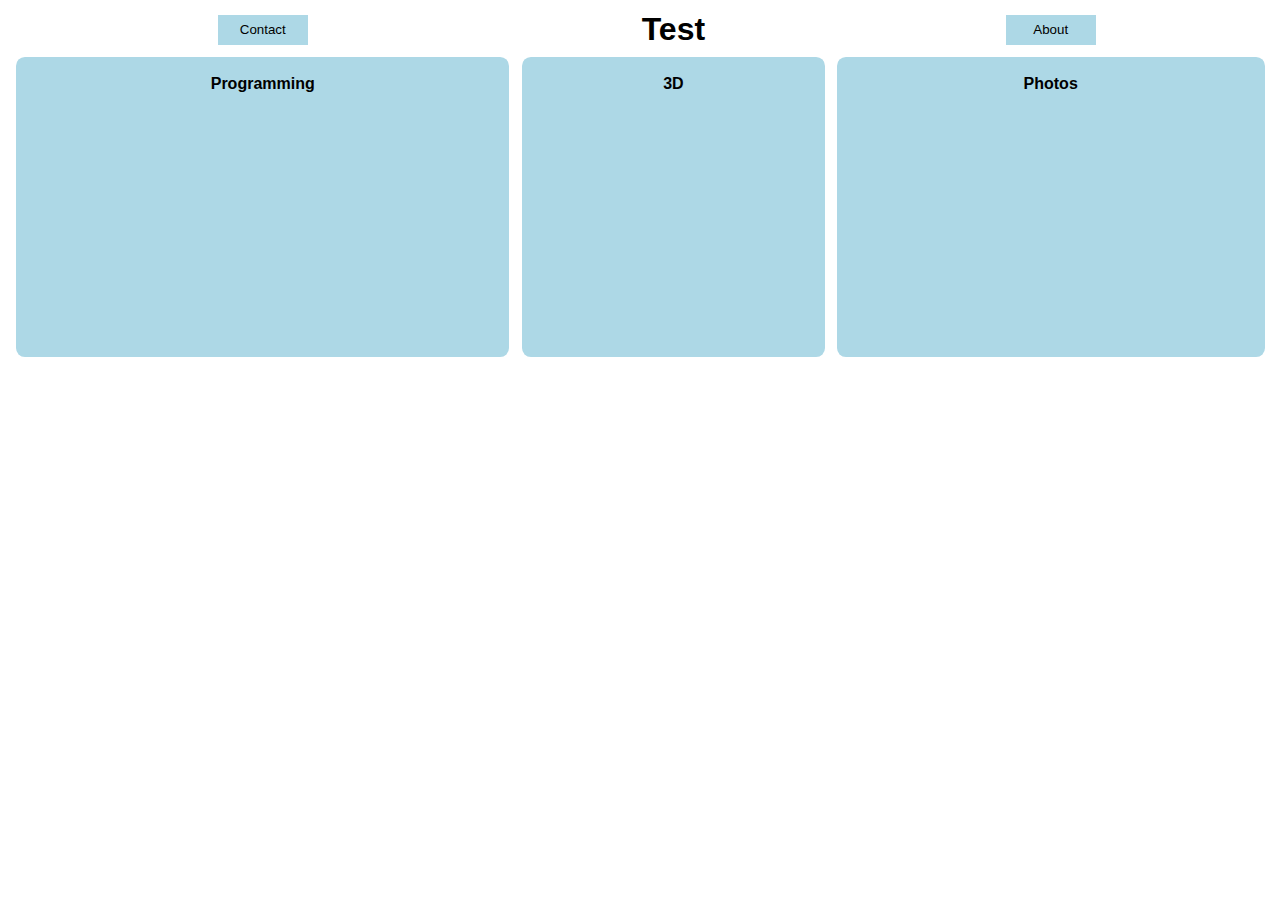
==== index.html @ 1b921f5f "Aesthetic changes to table" ====
<DOCTYPE=HTML>
    <body id="Body">
    <!-- <a style="visibility: hidden;">v1.3</a> -->
        <table style="width:100%; text-align:center;" id="aboutcontacttable">
            <tr>
                <th><a href="https://www.youtube.com/watch?v=dQw4w9WgXcQ&feature=youtu.be"><button class="externallink">Contact</button></a></th>
                <th><div id="Title">Test</div></th>
                <th><a href="https://www.youtube.com/watch?v=dQw4w9WgXcQ&feature=youtu.be"><button class="externallink">About</button></a></th>
            </tr>
            <tr>
                <th><a><div class="contentlink"><br>Programming</div></a></th>
                <th><a><div class="contentlink"><br>3D</div></a></th>
                <th><a><div class="contentlink"><br>Photos</div></a></th>
            </tr>
        </table>

        <table id="contenttable" style="width: 100%; text-align: center;">
            <tr>
                <!-- <th><div class="contentlink"><br>Photos</div></th>
                <th><div class="contentlink"><br>Programming</div></th>
                <th><div class="contentlink"><br>3D</div></th> -->
            </tr>
        </table>
    </body>
    <head>
        <meta name="viewport" content="width=device-width, initial-scale=1.0">
        <script src="https://ajax.googleapis.com/ajax/libs/jquery/3.5.1/jquery.min.js"></script>
        <link rel="stylesheet" href="index.css">
        <script src="index.js"></script>
    </head>
</DOCTYPE>
---- index.css ----
#Title{
    font-weight: bold;
    font-size: 200%;
    text-align: center;
    /* background-color: aqua; */
}
#Body{ 
    font-family: Arial, Helvetica, sans-serif;
}

.externallink{
    background-color: lightblue;
    border: 0ch;
    cursor: pointer;
    height: 30px;
    width: 90px;
}
.contentlink{
    background-color: lightblue;
    border: 0ch;
    cursor: pointer;
    height: 300px;
    margin: 1%;
    border-radius: 1ch;
}
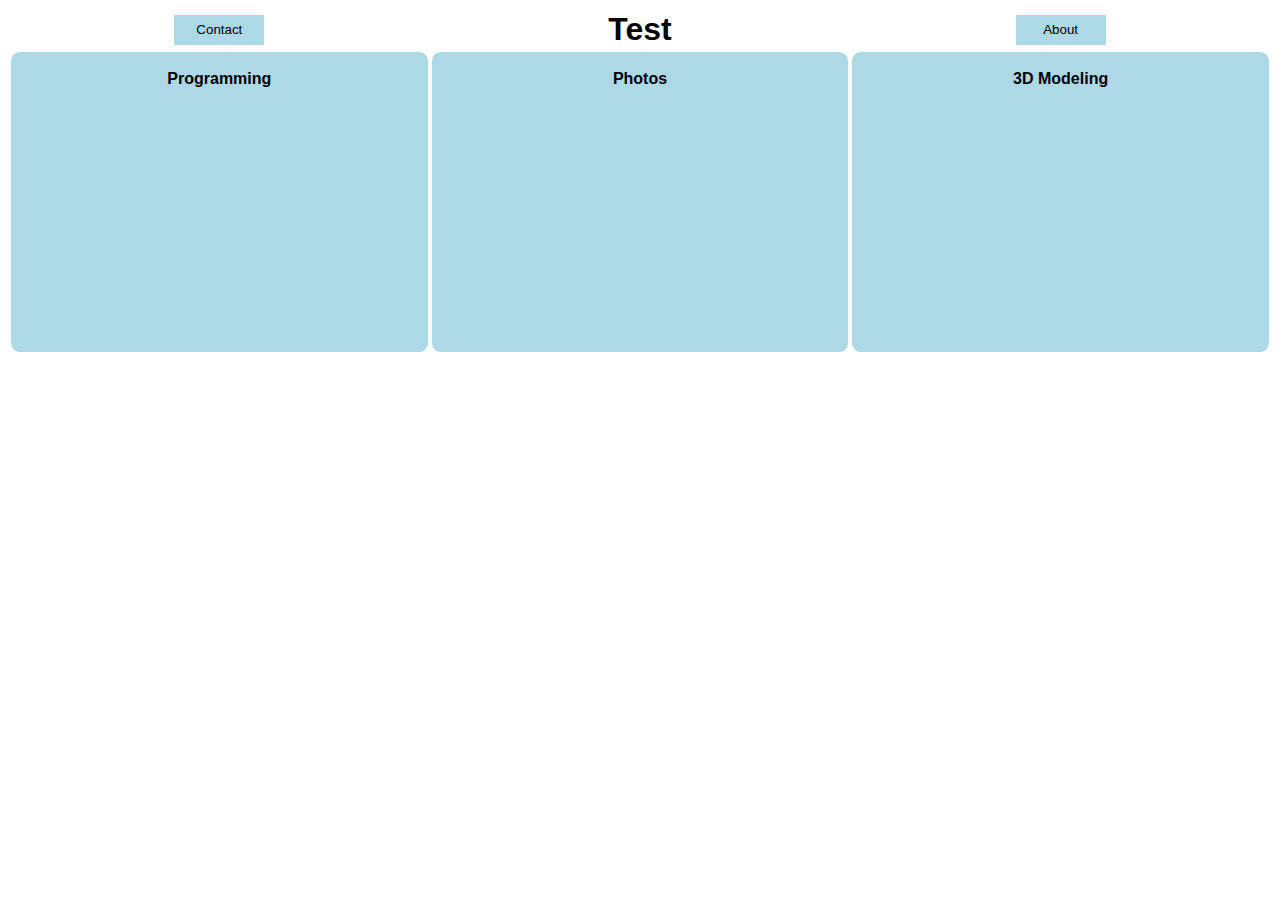
==== commit 51d0ab0d: "Fixed Table size bug" ====
--- a/index.html
+++ b/index.html
@@ -2,6 +2,9 @@
     <body id="Body">
     <!-- <a style="visibility: hidden;">v1.3</a> -->
         <table style="width:100%; text-align:center;" id="aboutcontacttable">
+            <col width='33.33%'>
+            <col width='33.33%'>
+            <col width='33.33%'>
             <tr>
                 <th><a href="https://www.youtube.com/watch?v=dQw4w9WgXcQ&feature=youtu.be"><button class="externallink">Contact</button></a></th>
                 <th><div id="Title">Test</div></th>
@@ -9,16 +12,8 @@
             </tr>
             <tr>
                 <th><a><div class="contentlink"><br>Programming</div></a></th>
-                <th><a><div class="contentlink"><br>3D</div></a></th>
                 <th><a><div class="contentlink"><br>Photos</div></a></th>
-            </tr>
-        </table>
-
-        <table id="contenttable" style="width: 100%; text-align: center;">
-            <tr>
-                <!-- <th><div class="contentlink"><br>Photos</div></th>
-                <th><div class="contentlink"><br>Programming</div></th>
-                <th><div class="contentlink"><br>3D</div></th> -->
+                <th><a><div class="contentlink"><br>3D Modeling</div></a></th>
             </tr>
         </table>
     </body>
--- a/index.css
+++ b/index.css
@@ -20,6 +20,6 @@
     border: 0ch;
     cursor: pointer;
     height: 300px;
-    margin: 1%;
+    width: 100%;
     border-radius: 1ch;
 }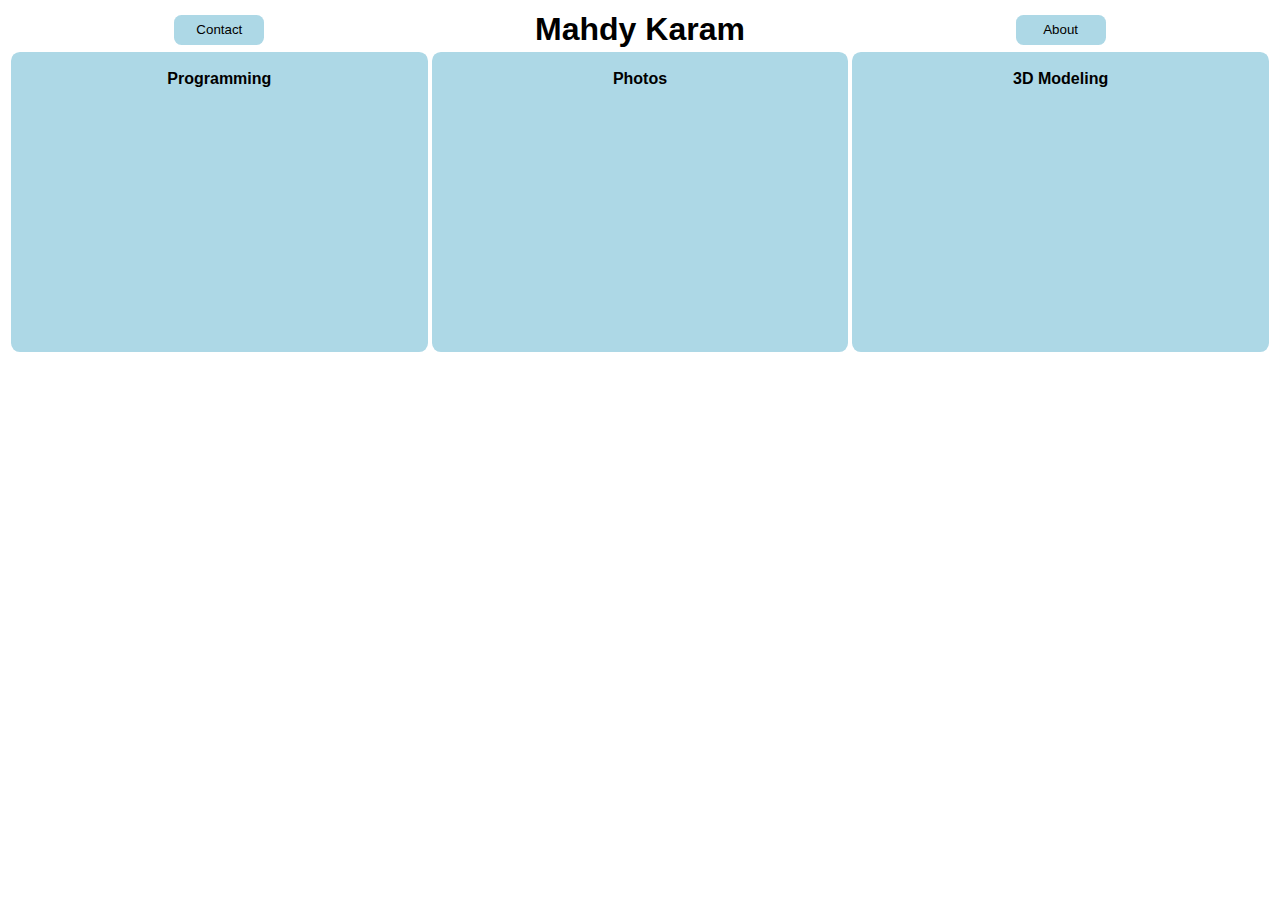
==== commit 23cff0c9: "Test #2" ====
--- a/index.html
+++ b/index.html
@@ -1,13 +1,13 @@
 <DOCTYPE=HTML>
     <body id="Body">
-    <!-- <a style="visibility: hidden;">v1.3</a> -->
+    <!-- <a style="visibility: hidden;">v1.4</a> -->
         <table style="width:100%; text-align:center;" id="aboutcontacttable">
             <col width='33.33%'>
             <col width='33.33%'>
             <col width='33.33%'>
             <tr>
                 <th><a href="https://www.youtube.com/watch?v=dQw4w9WgXcQ&feature=youtu.be"><button class="externallink">Contact</button></a></th>
-                <th><div id="Title">Test</div></th>
+                <th><div id="Title">Mahdy Karam</div></th>
                 <th><a href="https://www.youtube.com/watch?v=dQw4w9WgXcQ&feature=youtu.be"><button class="externallink">About</button></a></th>
             </tr>
             <tr>
--- a/index.css
+++ b/index.css
@@ -14,7 +14,12 @@
     cursor: pointer;
     height: 30px;
     width: 90px;
+    border-radius: 1ch;
 }
+.externallink:active{
+    background-color:  #33ccff;
+}
+
 .contentlink{
     background-color: lightblue;
     border: 0ch;
@@ -22,4 +27,7 @@
     height: 300px;
     width: 100%;
     border-radius: 1ch;
+}
+.contentlink:active{
+    background-color:  #33ccff;
 }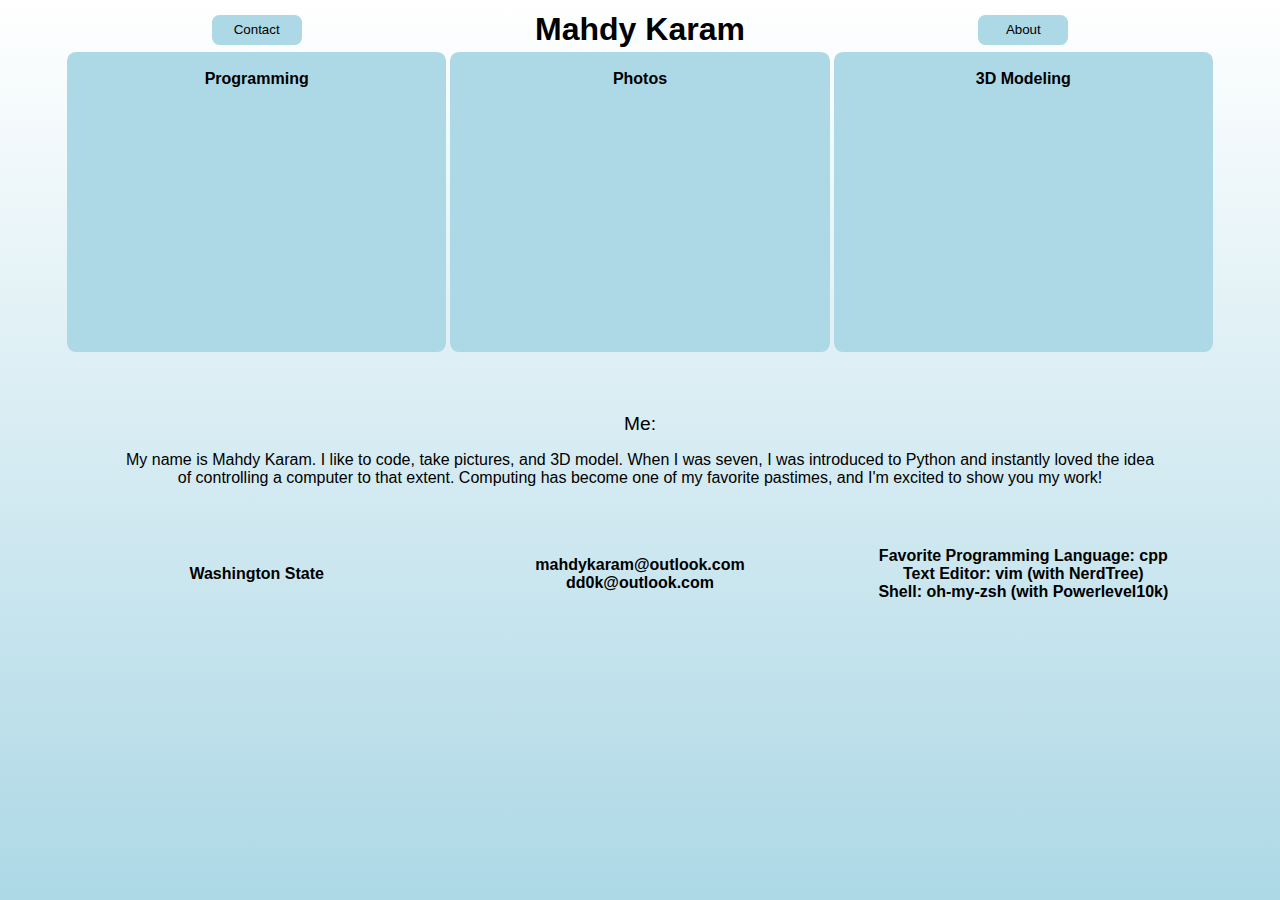
==== commit 90663e28: "Added an 'Me' Section and footer, and background gradient" ====
--- a/index.html
+++ b/index.html
@@ -1,6 +1,6 @@
 <DOCTYPE=HTML>
     <body id="Body">
-    <!-- <a style="visibility: hidden;">v1.4</a> -->
+    <!-- <a style="visibility: hidden;">v1.6</a> -->
         <table style="width:100%; text-align:center;" id="aboutcontacttable">
             <col width='33.33%'>
             <col width='33.33%'>
@@ -16,6 +16,25 @@
                 <th><a><div class="contentlink"><br>3D Modeling</div></a></th>
             </tr>
         </table>
+        <div id="about">
+            <a id="abouttitle">Me:</a>
+            <p>My name is Mahdy Karam. I like to code, take pictures, and 3D model. When I was seven, 
+                I was introduced to Python and instantly loved the idea of controlling a computer to that extent. 
+                Computing has become one of my favorite pastimes, and I'm excited to show you my work!
+            </p>
+        </div>
+        <div id="info">
+            <table style="width: 100%;">
+                <col width='33.33%'>
+                <col width='33.33%'>
+                <col width='33.33%'>
+                <tr>
+                    <th>Washington State</th>
+                    <th>mahdykaram@outlook.com <br> dd0k@outlook.com</th>
+                    <th>Favorite Programming Language: cpp <br> Text Editor: vim (with NerdTree) <br> Shell: oh-my-zsh (with Powerlevel10k)</th>
+                </tr>
+            </table>
+        </div>
     </body>
     <head>
         <meta name="viewport" content="width=device-width, initial-scale=1.0">
--- a/index.css
+++ b/index.css
@@ -6,6 +6,10 @@
 }
 #Body{ 
     font-family: Arial, Helvetica, sans-serif;
+    margin-bottom: 5%;
+    margin-left: 5%;
+    margin-right: 5%;
+    background-image: linear-gradient(white, lightblue);
 }
 
 .externallink{
@@ -30,4 +34,16 @@
 }
 .contentlink:active{
     background-color:  #33ccff;
+}
+
+#about{
+    margin: 5%;
+    text-align: center;
+}
+#abouttitle{
+    font-size: larger;
+}
+
+#info{
+    margin-top: 5%;
 }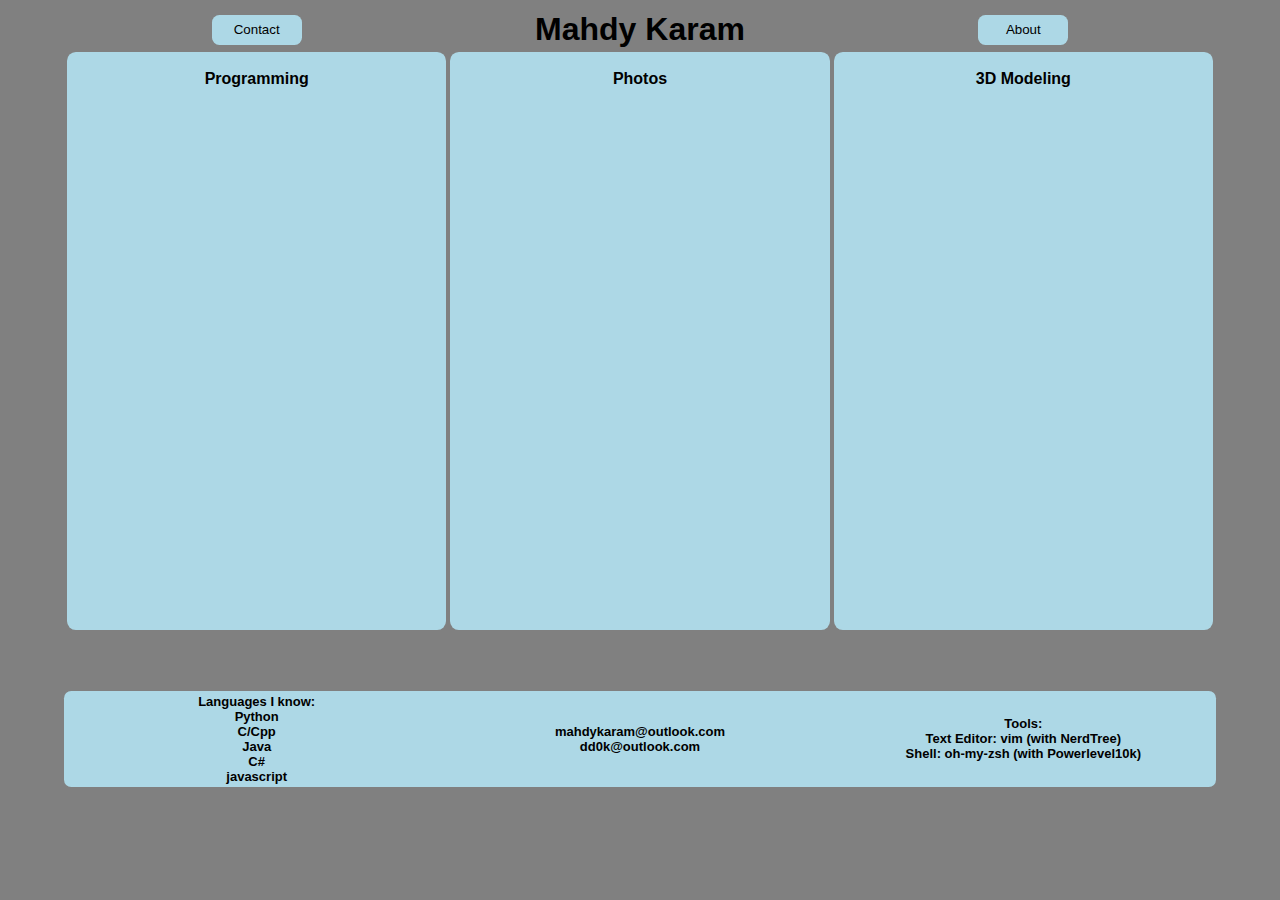
==== commit e1d7cc0c: "Final Edit On the Old Version" ====
--- a/index.html
+++ b/index.html
@@ -1,6 +1,6 @@
 <DOCTYPE=HTML>
     <body id="Body">
-    <!-- <a style="visibility: hidden;">v1.6</a> -->
+    <!-- <a style="visibility: hidden;">v1.7</a> -->
         <table style="width:100%; text-align:center;" id="aboutcontacttable">
             <col width='33.33%'>
             <col width='33.33%'>
@@ -16,22 +16,23 @@
                 <th><a><div class="contentlink"><br>3D Modeling</div></a></th>
             </tr>
         </table>
-        <div id="about">
+        <!-- <div id="about">
+            <br>
             <a id="abouttitle">Me:</a>
-            <p>My name is Mahdy Karam. I like to code, take pictures, and 3D model. When I was seven, 
+            <p style="margin-top:  0; border: 20ch;">My name is Mahdy Karam. I like to code, take pictures, and 3D model. When I was seven, 
                 I was introduced to Python and instantly loved the idea of controlling a computer to that extent. 
                 Computing has become one of my favorite pastimes, and I'm excited to show you my work!
             </p>
-        </div>
+        </div> -->
         <div id="info">
-            <table style="width: 100%;">
+            <table style="width: 100%; font-size: small; background-color: lightblue; border-radius: 1ch;">
                 <col width='33.33%'>
                 <col width='33.33%'>
                 <col width='33.33%'>
                 <tr>
-                    <th>Washington State</th>
+                    <th>Languages I know: <br> Python <br> C/Cpp <br> Java <br> C# <br> javascript</th>
                     <th>mahdykaram@outlook.com <br> dd0k@outlook.com</th>
-                    <th>Favorite Programming Language: cpp <br> Text Editor: vim (with NerdTree) <br> Shell: oh-my-zsh (with Powerlevel10k)</th>
+                    <th>Tools: <br> Text Editor: vim (with NerdTree) <br> Shell: oh-my-zsh (with Powerlevel10k)</th>
                 </tr>
             </table>
         </div>
--- a/index.css
+++ b/index.css
@@ -9,7 +9,8 @@
     margin-bottom: 5%;
     margin-left: 5%;
     margin-right: 5%;
-    background-image: linear-gradient(white, lightblue);
+    /* background-image: linear-gradient(#80d4ff, rgb(68, 195, 238)); */
+    background-color: grey;
 }
 
 .externallink{
@@ -28,7 +29,7 @@
     background-color: lightblue;
     border: 0ch;
     cursor: pointer;
-    height: 300px;
+    height: 65ch;   
     width: 100%;
     border-radius: 1ch;
 }
@@ -37,13 +38,17 @@
 }
 
 #about{
-    margin: 5%;
+    width: 100%;
+    height: 15%;
+    margin-top: 5%;
     text-align: center;
+    background-color: lightblue;
+    border-radius: 1ch;
 }
 #abouttitle{
     font-size: larger;
 }
-
 #info{
     margin-top: 5%;
+    font-size: x-small;
 }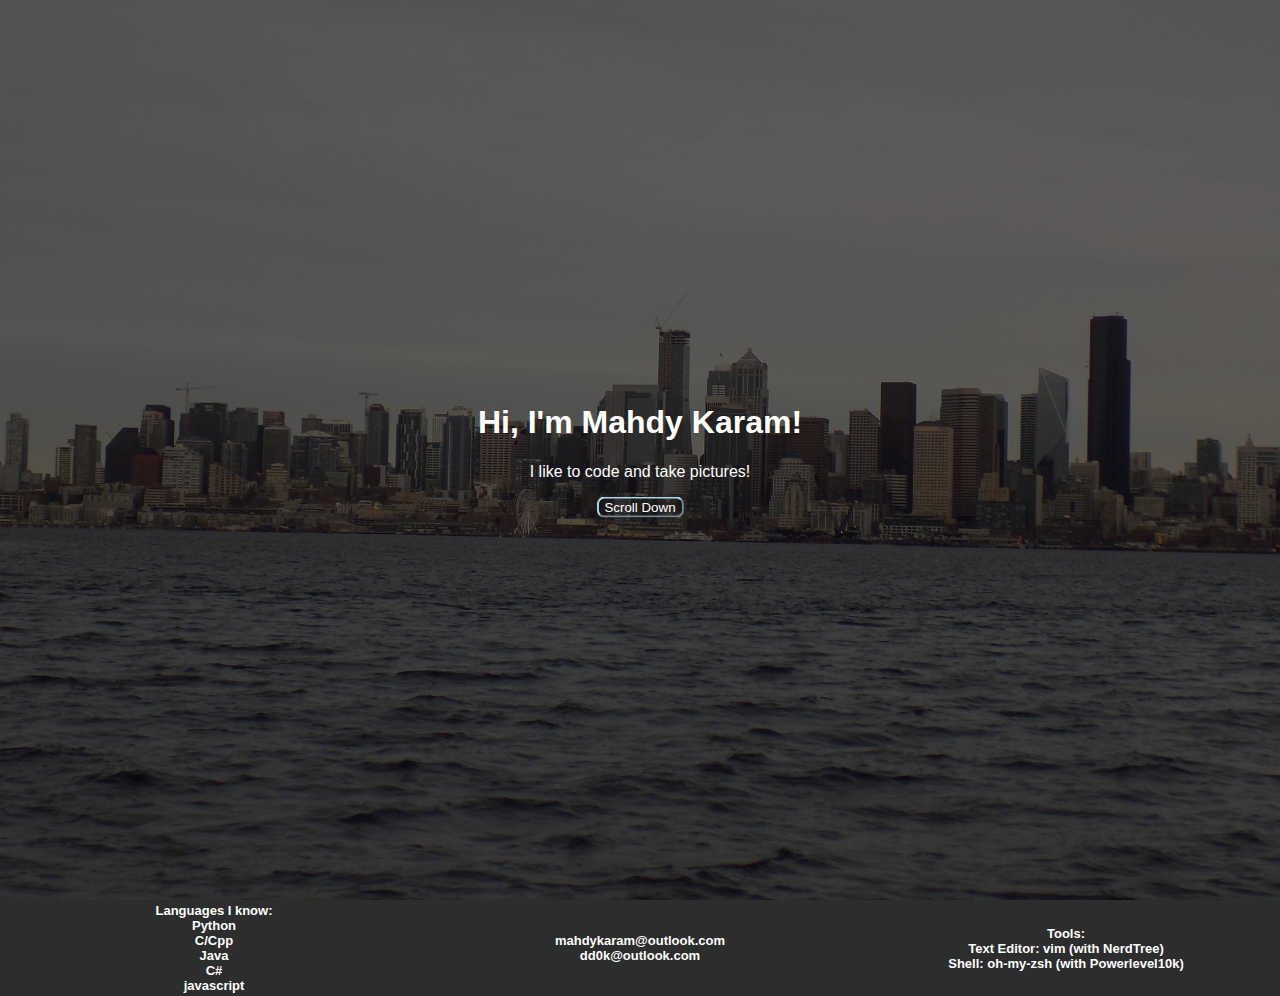
==== commit 559ad3f6: "Second Commit on the new version some stuff wasn't added?" ====
--- a/index.html
+++ b/index.html
@@ -1,46 +1,37 @@
 <DOCTYPE=HTML>
-    <body id="Body">
-    <!-- <a style="visibility: hidden;">v1.7</a> -->
-        <table style="width:100%; text-align:center;" id="aboutcontacttable">
+    <body>
+    <!-- <a style="visibility: hidden;">v2.1</a> -->
+
+    <!-- This is the hero image section, the Seattle skyline picture and the text on top of it is here -->
+    <div class="hero-image">
+        <div class="hero-text">
+          <h1>Hi, I'm Mahdy Karam!</h1>
+          <p>I like to code and take pictures!</p>
+          <button id="skills" >Scroll Down</button>
+          <!-- <p>Scroll Down</p> To do: Make this a box at the bottom of the image with an arrow -->
+        </div>
+      </div>
+
+    <!-- This is the Footer -->
+    <div class="tablediv">
+      <div id="info">
+        <table style="width: 100%; font-size: small; background-color: #2c2d2d; border-radius: 1ch;">
             <col width='33.33%'>
             <col width='33.33%'>
             <col width='33.33%'>
             <tr>
-                <th><a href="https://www.youtube.com/watch?v=dQw4w9WgXcQ&feature=youtu.be"><button class="externallink">Contact</button></a></th>
-                <th><div id="Title">Mahdy Karam</div></th>
-                <th><a href="https://www.youtube.com/watch?v=dQw4w9WgXcQ&feature=youtu.be"><button class="externallink">About</button></a></th>
-            </tr>
-            <tr>
-                <th><a><div class="contentlink"><br>Programming</div></a></th>
-                <th><a><div class="contentlink"><br>Photos</div></a></th>
-                <th><a><div class="contentlink"><br>3D Modeling</div></a></th>
+                <th>Languages I know: <br> Python <br> C/Cpp <br> Java <br> C# <br> javascript</th>
+                <th>mahdykaram@outlook.com <br> dd0k@outlook.com</th>
+                <th>Tools: <br> Text Editor: vim (with NerdTree) <br> Shell: oh-my-zsh (with Powerlevel10k)</th>
             </tr>
         </table>
-        <!-- <div id="about">
-            <br>
-            <a id="abouttitle">Me:</a>
-            <p style="margin-top:  0; border: 20ch;">My name is Mahdy Karam. I like to code, take pictures, and 3D model. When I was seven, 
-                I was introduced to Python and instantly loved the idea of controlling a computer to that extent. 
-                Computing has become one of my favorite pastimes, and I'm excited to show you my work!
-            </p>
-        </div> -->
-        <div id="info">
-            <table style="width: 100%; font-size: small; background-color: lightblue; border-radius: 1ch;">
-                <col width='33.33%'>
-                <col width='33.33%'>
-                <col width='33.33%'>
-                <tr>
-                    <th>Languages I know: <br> Python <br> C/Cpp <br> Java <br> C# <br> javascript</th>
-                    <th>mahdykaram@outlook.com <br> dd0k@outlook.com</th>
-                    <th>Tools: <br> Text Editor: vim (with NerdTree) <br> Shell: oh-my-zsh (with Powerlevel10k)</th>
-                </tr>
-            </table>
-        </div>
-    </body>
+    </div>
+  </body>
+
     <head>
         <meta name="viewport" content="width=device-width, initial-scale=1.0">
         <script src="https://ajax.googleapis.com/ajax/libs/jquery/3.5.1/jquery.min.js"></script>
         <link rel="stylesheet" href="index.css">
         <script src="index.js"></script>
     </head>
-</DOCTYPE>+</DOCTYPE>
--- a/index.css
+++ b/index.css
@@ -1,54 +1,36 @@
-#Title{
-    font-weight: bold;
-    font-size: 200%;
-    text-align: center;
-    /* background-color: aqua; */
-}
-#Body{ 
+body, html {
+    height: 100%;
+    margin: 0;
     font-family: Arial, Helvetica, sans-serif;
-    margin-bottom: 5%;
-    margin-left: 5%;
-    margin-right: 5%;
-    /* background-image: linear-gradient(#80d4ff, rgb(68, 195, 238)); */
-    background-color: grey;
+    background-color: #2c2d2d;
+    color: white;
 }
 
-.externallink{
-    background-color: lightblue;
-    border: 0ch;
-    cursor: pointer;
-    height: 30px;
-    width: 90px;
-    border-radius: 1ch;
-}
-.externallink:active{
-    background-color:  #33ccff;
+/* The hero image */
+.hero-image {
+  /* Use "linear-gradient" to add a darken background effect to the image (photographer.jpg). This will make the text easier to read */
+  background-image: linear-gradient(rgba(0, 0, 0, 0.5), rgba(0, 0, 0, 0.5)), url("DSCN1559.JPG");
+  
+  height: 100%;
+  background-position: center;
+  background-repeat: no-repeat;
+  background-size: cover;
+  position: relative;
 }
 
-.contentlink{
-    background-color: lightblue;
-    border: 0ch;
-    cursor: pointer;
-    height: 65ch;   
-    width: 100%;
-    border-radius: 1ch;
-}
-.contentlink:active{
-    background-color:  #33ccff;
+/* Place text in the middle of the image */
+.hero-text {
+  text-align: center;
+  position: absolute;
+  top: 50%;
+  left: 50%;
+  transform: translate(-50%, -50%);
+  color: white;
 }
 
-#about{
-    width: 100%;
-    height: 15%;
-    margin-top: 5%;
-    text-align: center;
-    background-color: lightblue;
-    border-radius: 1ch;
-}
-#abouttitle{
-    font-size: larger;
-}
-#info{
-    margin-top: 5%;
-    font-size: x-small;
+#skills{
+  background-color: rgba(0, 0, 0, 0);
+  border-color: lightblue;
+  color: white;
+  border-radius: 1ch;
 }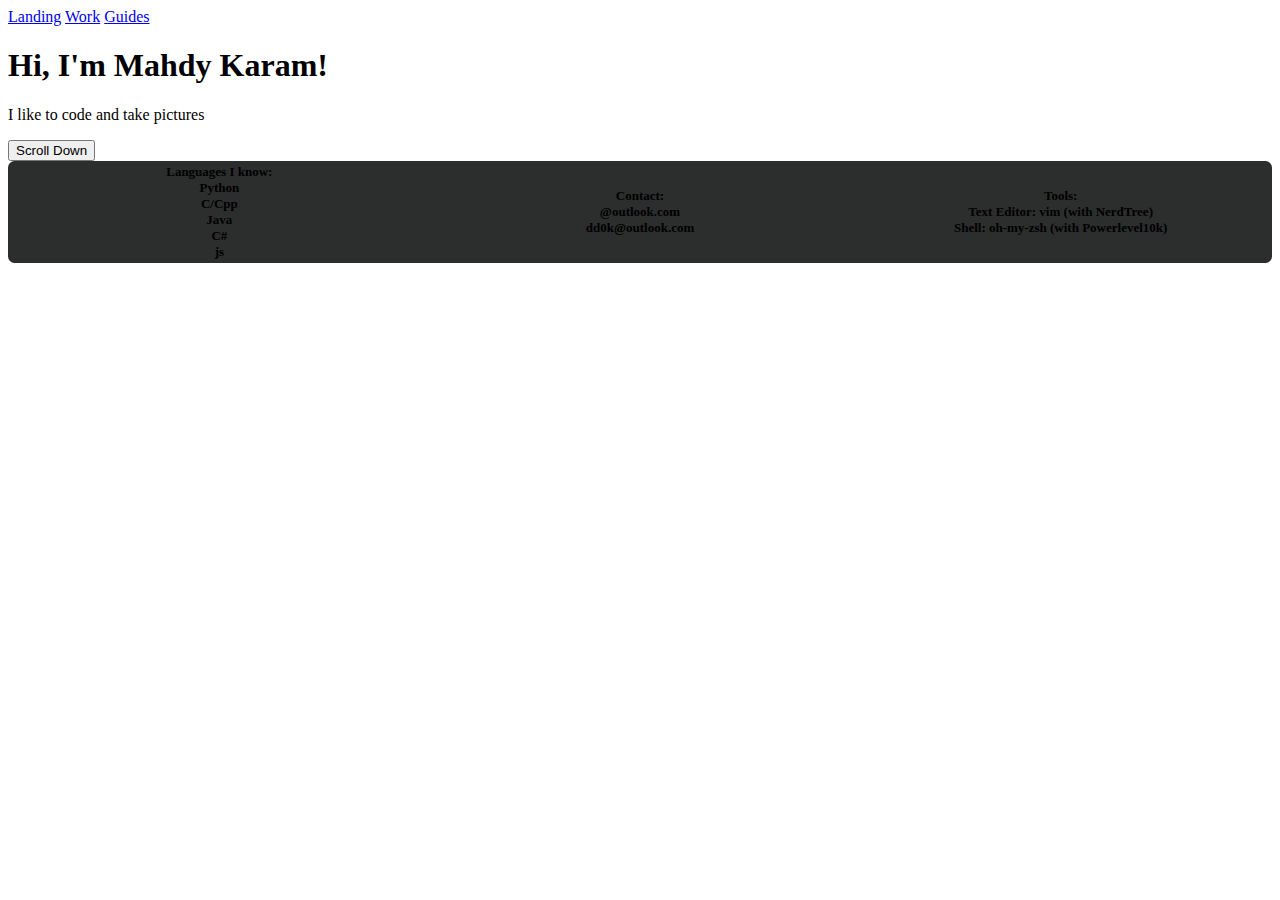
==== commit cba43c60: "Added Nav bar, moved some files around to be tidy" ====
--- a/index.html
+++ b/index.html
@@ -1,12 +1,20 @@
 <DOCTYPE=HTML>
     <body>
     <!-- <a style="visibility: hidden;">v2.1</a> -->
+
+    <!-- Header Bar thing -->
+
+    <div class="topnav">
+      <a href="#landing">Landing</a>
+      <a href="#work">Work</a>
+      <a href="guides/guides.html">Guides</a>
+    </div>
 
     <!-- This is the hero image section, the Seattle skyline picture and the text on top of it is here -->
     <div class="hero-image">
         <div class="hero-text">
           <h1>Hi, I'm Mahdy Karam!</h1>
-          <p>I like to code and take pictures!</p>
+          <p>I like to code and take pictures</p>
           <button id="skills" >Scroll Down</button>
           <!-- <p>Scroll Down</p> To do: Make this a box at the bottom of the image with an arrow -->
         </div>
@@ -20,8 +28,8 @@
             <col width='33.33%'>
             <col width='33.33%'>
             <tr>
-                <th>Languages I know: <br> Python <br> C/Cpp <br> Java <br> C# <br> javascript</th>
-                <th>mahdykaram@outlook.com <br> dd0k@outlook.com</th>
+                <th>Languages I know: <br> Python <br> C/Cpp <br> Java <br> C# <br> js</th>
+                <th>Contact: <br> @outlook.com <br> dd0k@outlook.com</th>
                 <th>Tools: <br> Text Editor: vim (with NerdTree) <br> Shell: oh-my-zsh (with Powerlevel10k)</th>
             </tr>
         </table>
@@ -31,7 +39,7 @@
     <head>
         <meta name="viewport" content="width=device-width, initial-scale=1.0">
         <script src="https://ajax.googleapis.com/ajax/libs/jquery/3.5.1/jquery.min.js"></script>
-        <link rel="stylesheet" href="index.css">
-        <script src="index.js"></script>
+        <link rel="stylesheet" href="Landing/index.css">
+        <script src="Landing/index.js"></script>
     </head>
 </DOCTYPE>
